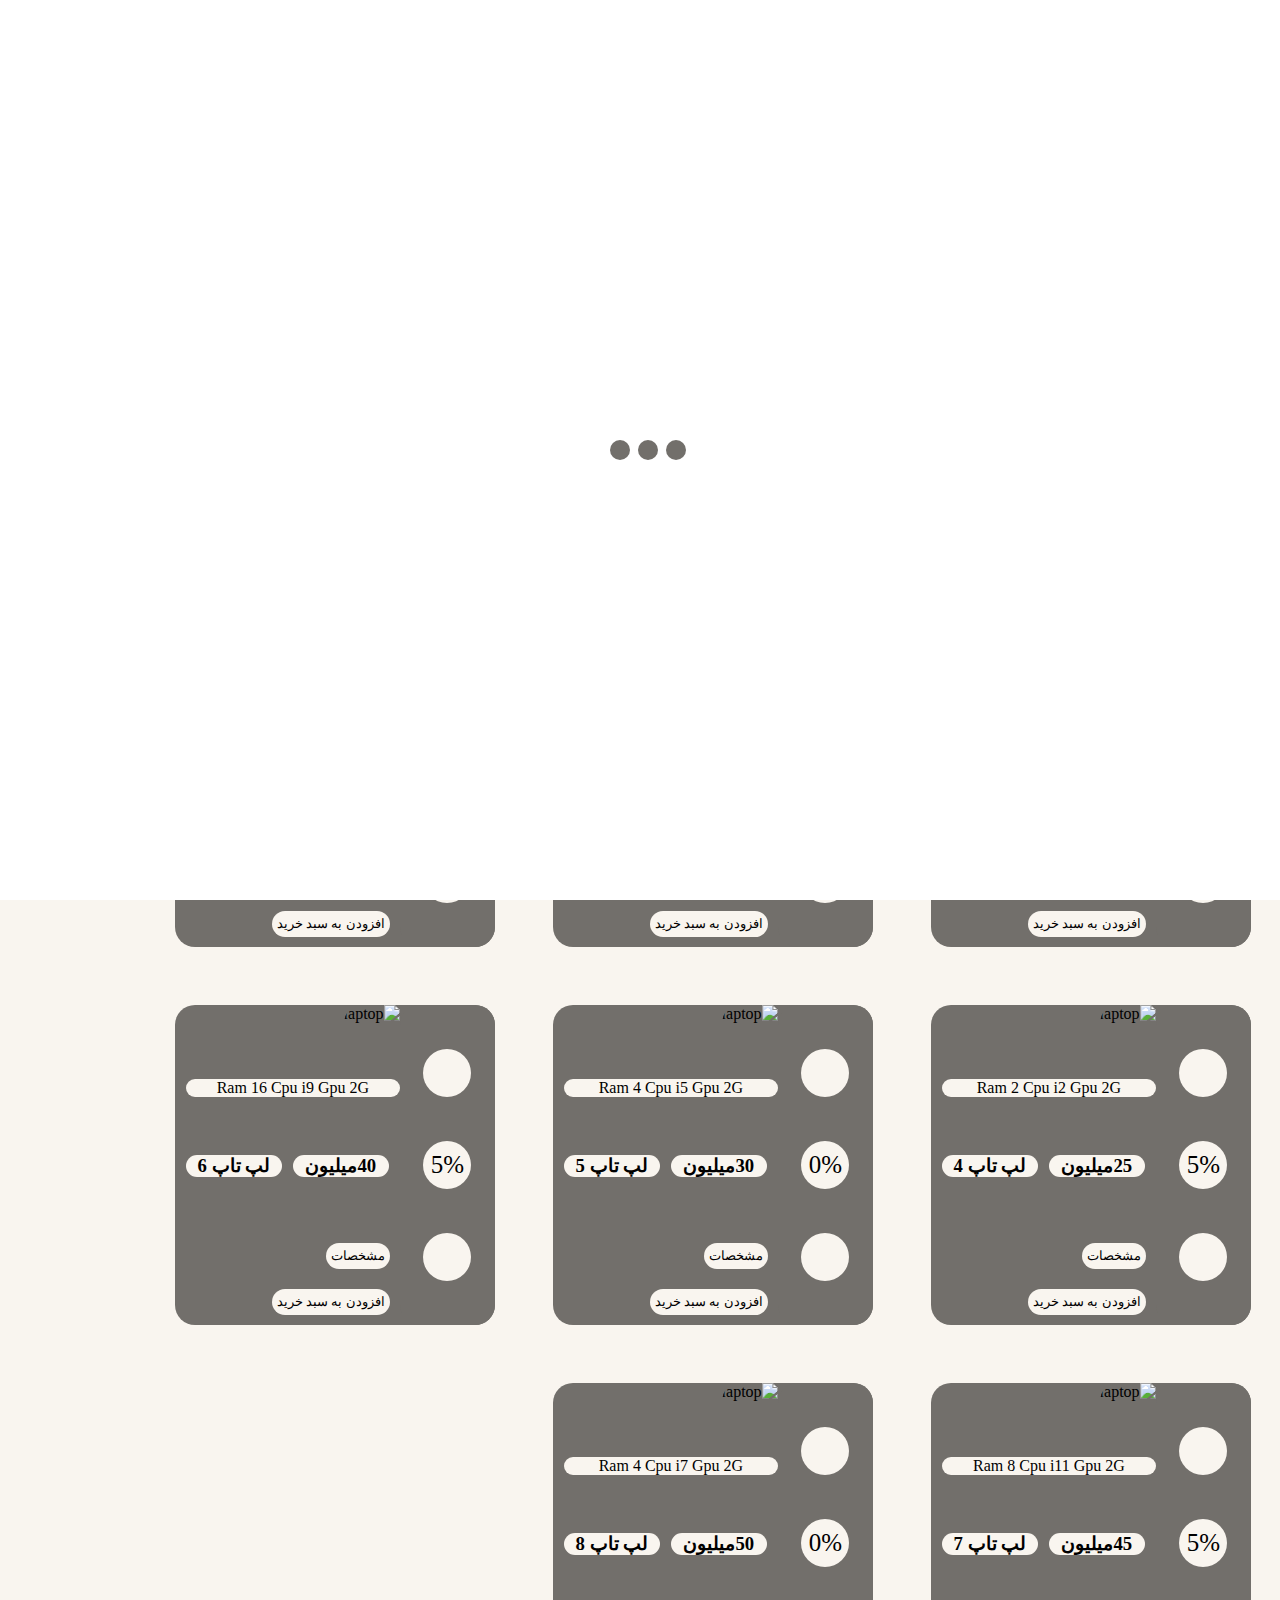
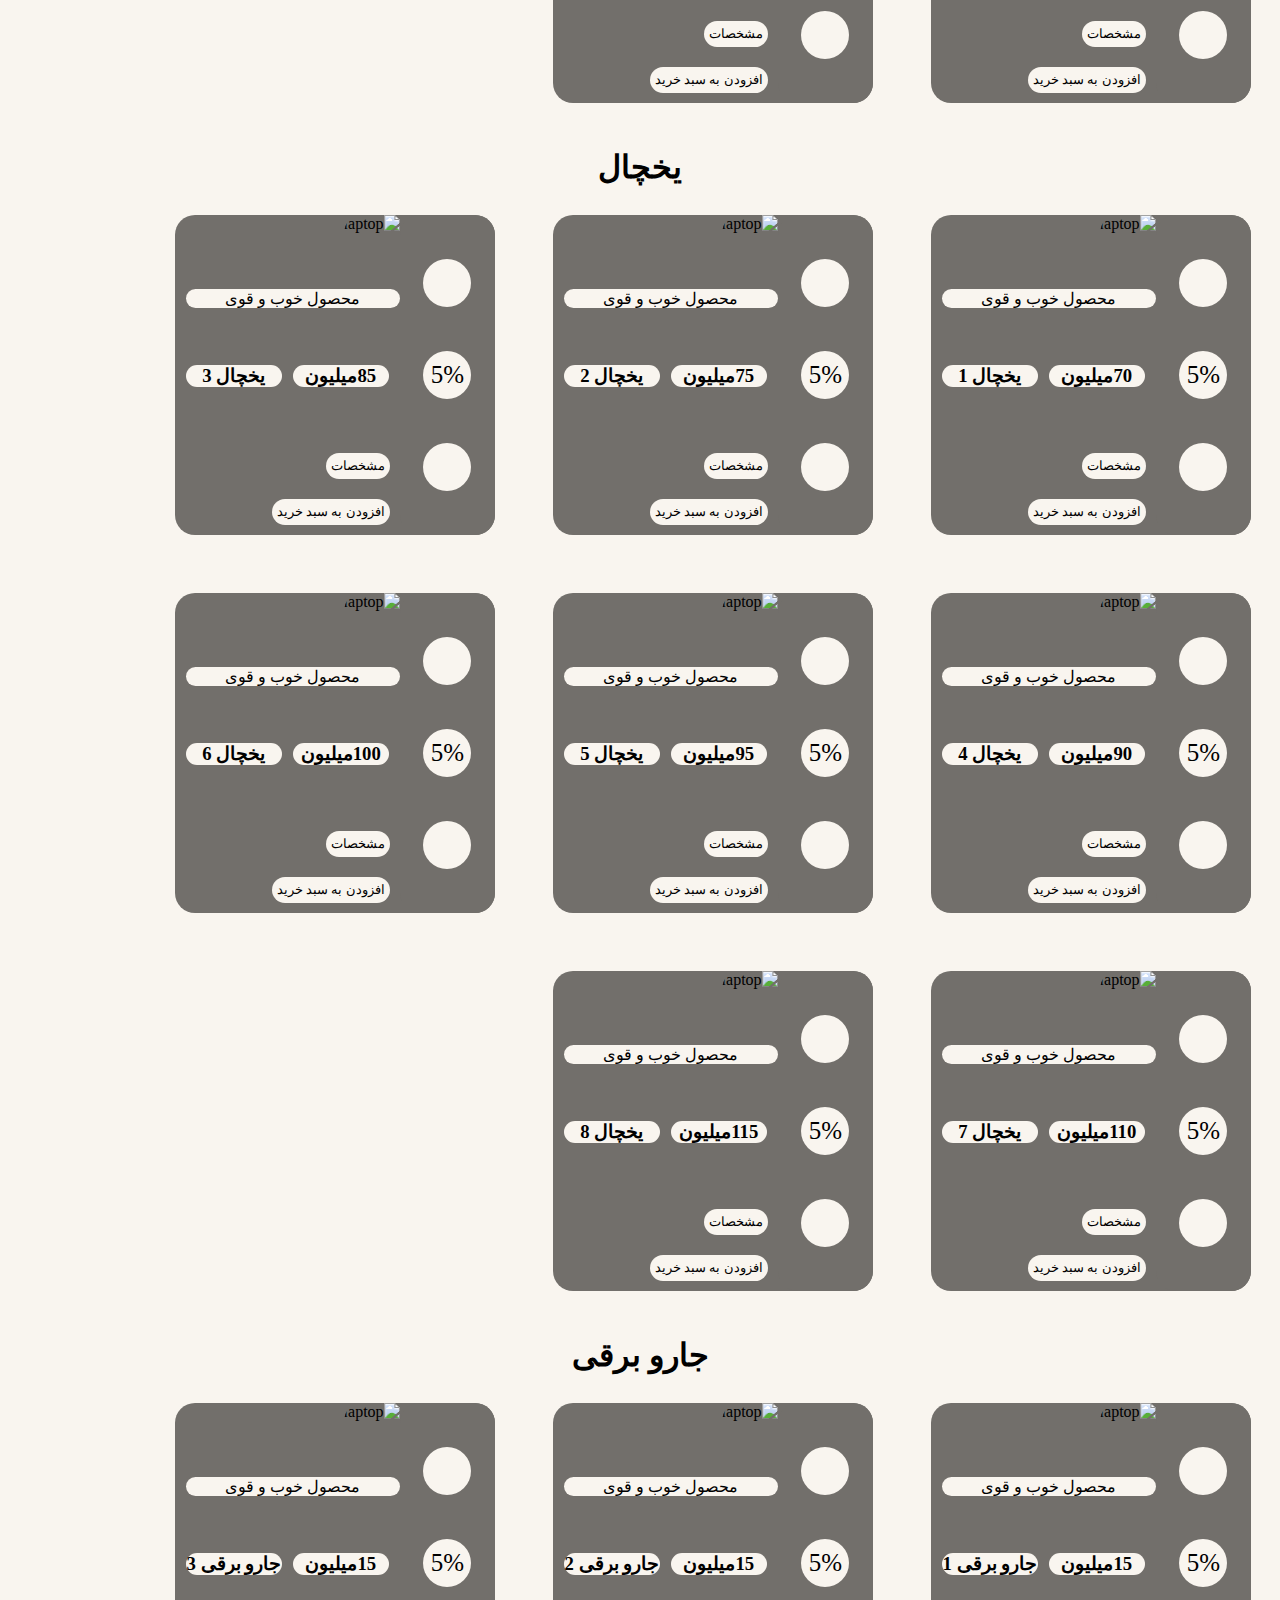
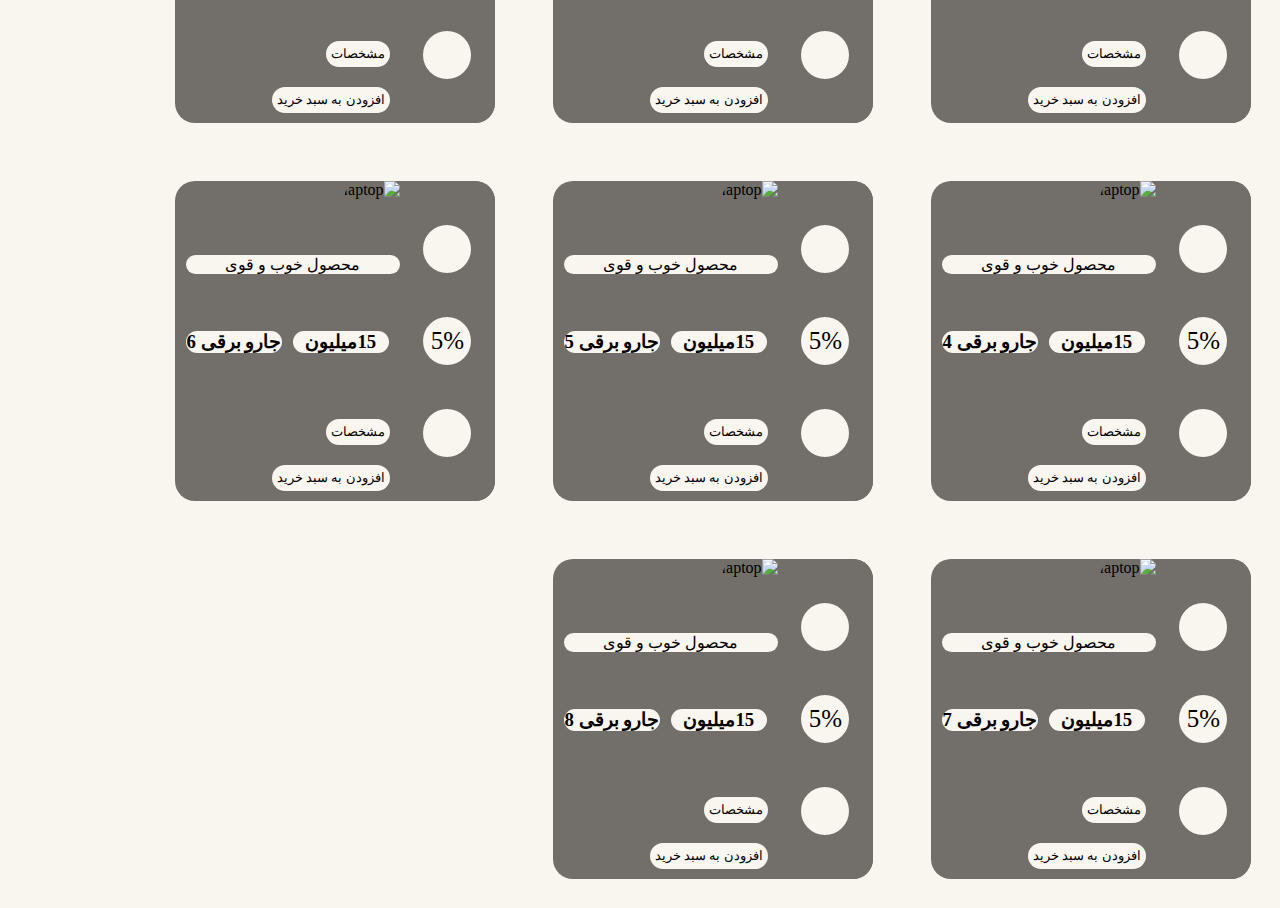
==== index.html @ 96d72510 "Add files via upload" ====
<!doctype html>
<html lang="en" xmlns="http://www.w3.org/1999/html">
<head>
    <meta charset="UTF-8">
    <meta name="viewport"
          content="width=device-width, user-scalable=no, initial-scale=1.0, maximum-scale=1.0, minimum-scale=1.0">
    <meta http-equiv="X-UA-Compatible" content="ie=edge">
    <link rel="stylesheet" href="css/mine.css">
    <link rel="stylesheet" href="css/media.css">
    <link rel="stylesheet" href="icofont/icofont.min.css">
    <title>خانه</title>
</head>
<body>
<div id="container">
    <div class="loader-div">
        <div class="loader">
            <div class="loader-circle"></div>
            <div class="loader-circle"></div>
            <div class="loader-circle"></div>
        </div>
    </div>
    <header>
        <div class="menuBar">
            <span><i class="icofont-justify-all"></i></span>
        </div>
        <div class="searchBox">
            <input type="text" placeholder="محصول خود را پیدا کنید..!">
            <span class="icon"><i class="icofont-ui-search"></i></span>
        </div>
        <div class="login">
            <div class="btnLogin">
                <a href="registerUser.html">ورود / ثبت نام</a><span><i class="icofont-ui-user"></i></span>
            </div>
        </div>

    </header>
    <nav id="navBar">
        <ul class="listMenu">
            <li><a href="" id="kala">دسته بندی کالا</a></li>
            <li><a href="">پر فروش ترین</a></li>
            <li><a href="">محصولات با تخفیف</a></li>
            <li><a href="">تماس با ما</a></li>
            <li><a href="">سوالات پر تکرار</a></li>
        </ul>
    </nav>
    <section id="sliderSite">
        <i class="icofont-curved-double-left"></i>
        <i class="icofont-curved-double-right"></i>
        <img class="imgSlider" src="image/1.jpg" alt="">

        <div class="counterImg">
            <div class="circle"></div>
            <div class="circle"></div>
            <div class="circle"></div>
        </div>
    </section>
    <section id="productLapTop" class="section-product">
        <div class="title"><h1>لپ تاپ</h1></div>
        <div id="containerProductLapTop" class="containerProduct">
<!--            <div class="product">-->
<!--                <div class="existence-discount">-->
<!--                    <div class="existence"><span><i class="icofont-check-alt"></i></span></div>-->
<!--                    <div class="discount"><span>5%</span></div>-->
<!--                    <div class="like"><span><i class="icofont-heart"></i></span></div>-->
<!--                </div>-->
<!--                <div class="img-price">-->
<!--                    <div class="img">-->
<!--                        <img src="productImg/kala1.jpg" alt="laptop">-->
<!--                    </div>-->
<!--                    <div class="details"><span>Ram 4 Cpu i5  Gpu 2G</span></div>-->
<!--                    <div class="price">-->
<!--                       <h3>10میلیون</h3><h3>iman</h3>-->
<!--                    </div>-->
<!--                    <div class="btn">-->
<!--                        <button class="btn-details">مشخصات</button>-->
<!--                        <button class="btn-addCart">افزودن به سبد خرید</button>-->
<!--                    </div>-->
<!--                </div>-->
<!--            </div>-->
        </div>

    </section>
    <section id="productRefrigerator" class="section-product">
        <div class="title"><h1>یخچال</h1></div>
        <div id="containerProductRefrigerator" class="containerProduct">
        </div>

    </section>
    <section id="productCleaner" class="section-product">
        <div class="title"><h1>جارو برقی</h1></div>
        <div id="containerProductCleaner" class="containerProduct">
        </div>
    </section>
</div>
<div class="modal-parent">
<div class="modal">
    <span class="X"><i class="icofont-error"></i></span>
    <h5>برای افزودن محصول به سبد خرید ثبت نام / ورود کنید</h5>
    <div class="login">
        <div class="btnLogin">
            <a href="registerUser.html">ورود / ثبت نام</a><span><i class="icofont-ui-user"></i></span>
        </div>
    </div>
</div>
</div>
<div class="showKala">
    <div class="menuBar-kala">
    <span class="spanClosedShow"><i class="icofont-error"></i></span>
        <ul>
            <li><a href="#containerProductLapTop">لپ تاپ</a></li>
            <li><a href="#containerProductRefrigerator">یخچال</a></li>
            <li><a href="#containerProductCleaner">جارو برقی</a></li>
        </ul>


    </div>
</div>
</body>
<script src="js/sliderScript.js"></script>
<script src="js/mine.js"></script>
<script src="js/loader.js"></script>
</html>
---- css/mine.css ----
@font-face {
    font-family: iranSans;
    src: url("../FontsIranSans/ttf/IRANSansWeb(FaNum).ttf") format("opentype"),
    url("../FontsIranSans/ttf/IRANSansWeb(FaNum)_Bold.ttf") format("opentype"),
    url("../FontsIranSans/ttf/IRANSansWeb(FaNum)_Light.ttf") format("opentype"),
    url("../FontsIranSans/ttf/IRANSansWeb(FaNum)_Medium.ttf") format("opentype"),
    url("../FontsIranSans/ttf/IRANSansWeb(FaNum)_UltraLight.ttf") format("opentype");
}

:root {
    --bgColor: #726f6b;
    --txtColor: #454647;
    --bgColor2: #f9f5ef;
}

* {
    direction: rtl;
    box-sizing: border-box;
    margin: 0;
    padding: 0;
    font-family: iranSans, 'sans-serif';
    list-style: none;
    text-decoration: none;
    transition: all 300ms;
}

#container {
    width: 100%;
    height: 100%;
}

/*                         header              */
header {
    width: 100%;
    height: 5rem;
    background-color: var(--bgColor);
    display: flex;
    justify-content: space-evenly;
    align-items: center;
}

.searchBox {
    width: 17rem;
    height: 3rem;
    background-color: white;
    border-radius: 5px;
}

.searchBox input {
    padding: 10px;
    width: 15rem;
    height: 100%;
    border: none;
    outline: none;
}

.btnLogin {
    display: flex;
    align-items: center;
    width: 10rem;
    height: 3rem;
    background-color: white;
    border-radius: 5px;
}

.btnLogin a {
    padding: 10px;
    width: 8rem;
    height: 100%;
    color: var(--txtColor);
}

.menuBar {
    display: none;
}

/*                       navBar                     */
#navBar {
    display: flex;
    align-items: center;
    width: 100%;
    height: 4rem;
    background-color: var(--bgColor2);
}

#navBar .listMenu {
    display: flex;
    margin: 1rem;
}

#navBar .listMenu li a {
    color: var(--txtColor);
    margin-right: 1rem;
}


/*                       slider                     */
#sliderSite {
    background-color: var(--bgColor);
    width: 100%;
    height: 25rem;
}

#sliderSite img {
    margin: 1rem 3rem 0 0;
    width: 80%;
    height: 20rem;
    border-radius: 5px;
}

#sliderSite i {
    cursor: pointer;
    border: 2px solid white;
    border-radius: 50%;
    font-size: 20px;
    color: white;
    top: -1rem;
    margin-right: 1rem;
    right: 8rem;
    position: relative;
}

#sliderSite i:hover {
    border: 2px solid var(--bgColor2);
    color: var(--bgColor2);
    box-shadow: 1px 1px 5px var(--bgColor2);
}

.counterImg {
    display: flex;
    justify-content: center;
    margin-top: .5rem;
}

.counterImg .circle {
    cursor: pointer;
    margin: 5px;
    width: 1.5rem;
    height: 3px;
    background-color: #E4E5EA;
}

.active {
    background-color: var(--bgColor2) !important;
}


/*                         product                           */
.section-product {
    width: 100%;
    background-color: var(--bgColor2);
}

.section-product .title {
    text-align: center;
    padding-top: 1rem;
}

.containerProduct {
    /*overflow: scroll;*/
    display: flex;
    /*justify-content: space-between;*/
    flex-wrap: wrap;

}

.product {
    margin: 29px;
    display: flex;
    width: 20rem;
    height: 20rem;
    border-radius: 20px;
    background: var(--bgColor);
}

.img-price {
    display: flex;
    flex-flow: column;
    justify-content: space-between;
}

.img-price .img img {
    width: 259px;
    height: 194px;
    border-radius: 20px 0 0 0;
}

.existence-discount {
    display: flex;
    flex-flow: column;
    justify-content: space-evenly;
    align-items: center;
    border-radius: 20px;
    width: 30%;
    background: var(--bgColor);
}

.price {
    display: flex;
    justify-content: space-evenly;
}

.price h3 {
    margin-top: 2px;
    border-radius: 20px;
    text-align: center;
    width: 6rem;
    background: var(--bgColor2);
}

.btn button {
    background-color: var(--bgColor2);
    border-radius: 20px;
    cursor: pointer;
    margin: 10px;
    padding: 5px;
    border: none;
    outline: none;
}

.btn button:hover {
    background-color: black;
    color: white;
}

.details {
    border-radius: 20px;
    text-align: center;
    width: 95%;
    background-color: var(--bgColor2);
}

.existence-discount div {
    display: flex;
    align-items: center;
    font-size: 25px;
    justify-content: center;
    width: 3rem;
    height: 3rem;
    background-color: var(--bgColor2);
    border-radius: 50%;
}

.icofont-error {
    color: red;
}

.icofont-check-alt {
    color: green;
}

/*                modal                    */

.modal-parent {
    position: fixed;
    top: 0;
    left: 0;
    height: 100vh;
    width: 100%;
    display: none;
}

.modal {
    background: white;
    width: 32%;
    padding: 30px;
    border-radius: 6px;
    top: 50%;
    left: -14%;
    transform: translate(-50%, -50%);
    font-size: 22px;
    font-family: iranSans, 'sans-serif';
    position: relative;
    animation: 0.5s drop;
}

@keyframes drop {
    0% {
        top: -100px;
    }
    100% {
        top: 50%;
    }
}

.modal h5 {
    text-align: center;
}

.modal .btnLogin {
    margin: 10px;
    width: 12rem;
    border: 2px solid var(--bgColor);

}

.modal .btnLogin a {
    width: 10rem;
}

/*               loader                    */

.loader-div {
    position: fixed;
    align-items: center;
    display: flex;
    width: 100% !important;
    height: 100% !important;
    background: white;
    z-index: 1000 !important;
}

.loader {
    height: 100px;
    width: 100px;
    border-radius: 50%;
    display: flex;
    align-items: center;
    margin: 0 auto;
}

.loader-div.hidden {
    animation: fadeOut 2s;
    animation-fill-mode: forwards;
}

@keyframes fadeOut {
    100% {
        opacity: 0;
        visibility: hidden;
    }
}

.loader-circle {
    background: var(--bgColor);
    width: 20px;
    height: 20px;
    margin: 0 4px;
    border-radius: 50%;
    animation: animate 2s infinite linear;
}

.loader-circle:nth-child(1) {
    animation-delay: 0.5s;
}

.loader-circle:nth-child(2) {
    animation-delay: 1s;
}

.loader-circle:nth-child(3) {
    animation-delay: 1.5s;
}

@keyframes animate {
    0%,
    100% {
        opacity: 0;
    }
    50% {
        opacity: 1;
    }
}

/*             menuBar showKala                      */

.showKala {
    top: 0;
    left: 0;
    width: 100%;
    position: fixed;
    height: 100vh;
    display: none;
}

.menuBar-kala {
    top: 50%;
    right: 25%;
    background-color: var(--bgColor);
    width: 50%;
    position: relative;
    height: 5rem;
    border-radius: 20px;
    animation: 0.5s drop;
}

.menuBar-kala ul {
    width: 100%;
    height: 10px;
    display: flex;
    justify-content: space-evenly;
    align-items: center;
}

.menuBar-kala a {
    font-size: 20px;
    color: var(--bgColor2);
}

.showKala span {
    cursor: pointer;
    margin: 1rem;
    font-size: 20px;
}
---- css/media.css ----
@media (max-width: 450px) {
    .btnLogin {
        font-size: 20px;
        display: flex;
        justify-content: center;
        align-items: center;
        width: 3rem !important;
        height: 3rem !important;
    }

    .searchBox input {
        width: 8rem !important;

    }

    .searchBox {
        width: 10rem !important;
    }

    .btnLogin a {
        display: none;
    }

    .menuBar {
        color: white;
        font-size: 20px;
        width: 1rem;
        display: block;
    }

    #navBar {
        display: none;
    }

    .img-price .img img {
        width: 150px !important;
        height: 100px !important;
        border-radius: 0;
    }

    .existence-discount div {
        font-size: 15px !important;
        width: 30px !important;
        height: 30px !important;
    }

    .product {
        width: 10rem !important;
        font-size: 10px;
        height: 17rem !important;
        display: block;
    }

    .btn button {
        margin: 4px !important;
        padding: 2px !important;
    }

    .price h3 {
        margin-top: 5px !important;;
        width: 4rem !important;
    }

    .containerProduct {
        overflow: scroll;
        display: flex;
        flex-wrap: nowrap;
    }
}

/*       max withe 756                    */
@media (max-width: 756px) {
    .product {
        width: 14rem;
        display: block;
    }

    .existence-discount {
        display: flex;
        flex-flow: row;
        width: 100%;
        height: 3rem;
    }

    .img-price .img img {
        width: 200px;
        height: 150px;
        border-radius: 0;
    }

    .existence-discount div {
        font-size: 20px;
        width: 2rem;
        height: 2rem;
    }
}

/*       max width 765 px                */
@media (max-width: 770px) {
    #sliderSite img {
        border-radius: 0;
        margin: 0;
        width: 100%;
    }

    #sliderSite i {
        top: 3rem;
        right: 0;
    }
}
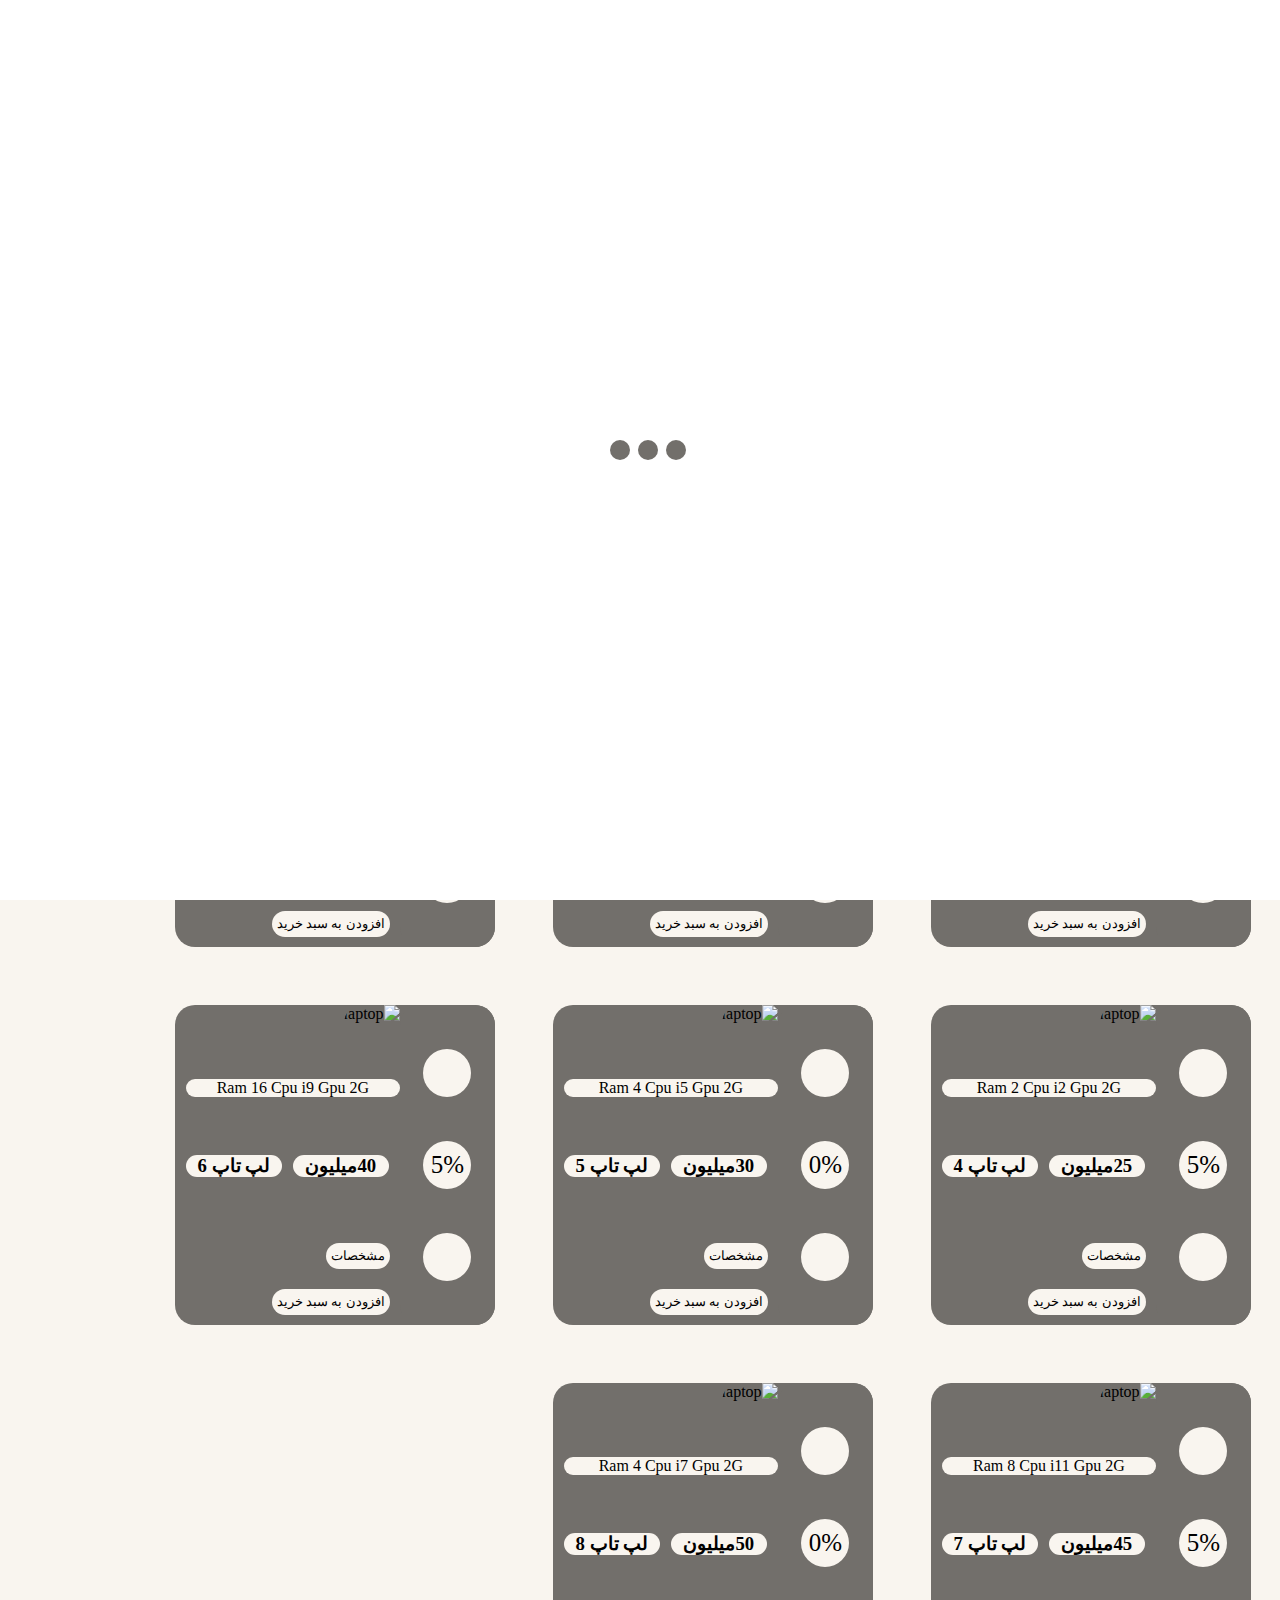
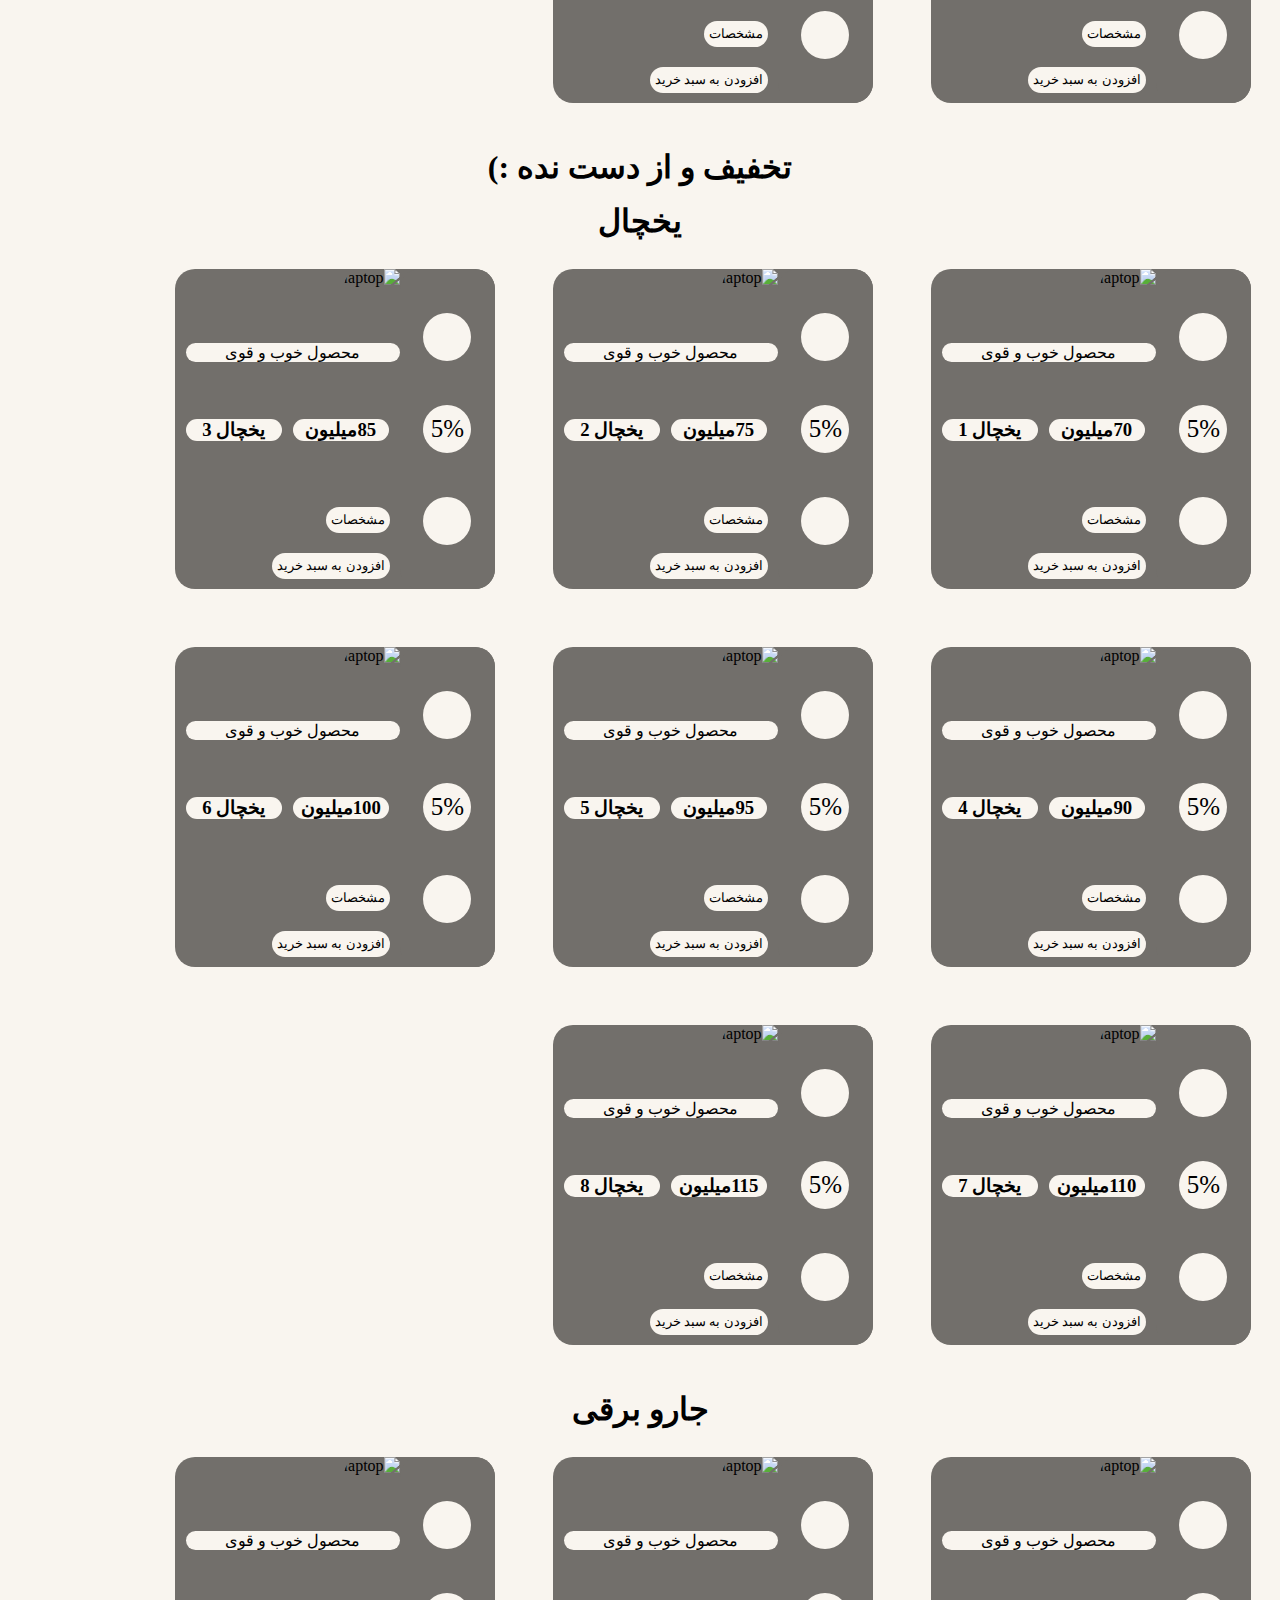
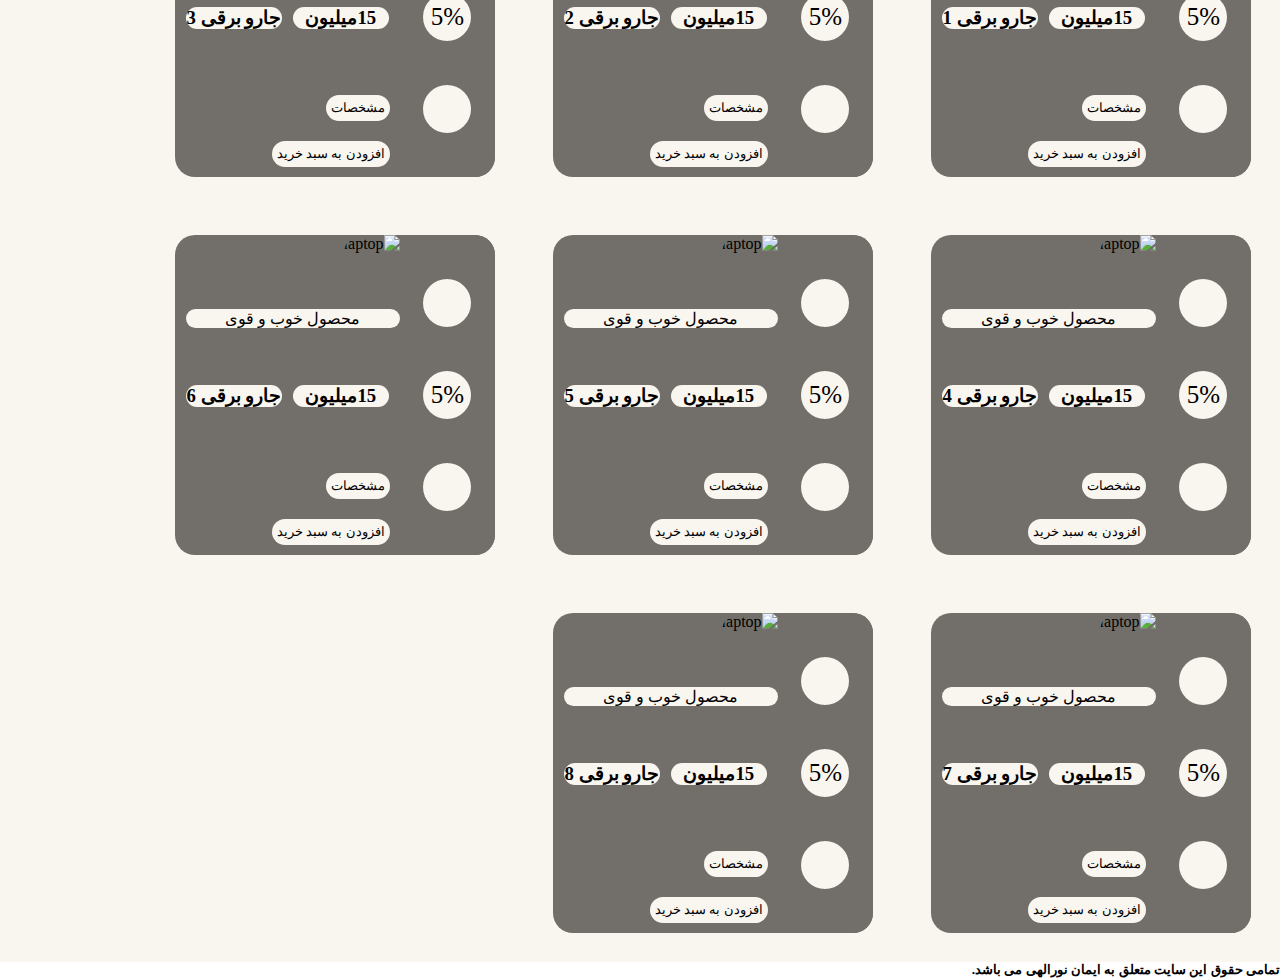
==== commit 260452c0: "Add files via upload" ====
--- a/index.html
+++ b/index.html
@@ -8,7 +8,7 @@
     <link rel="stylesheet" href="css/mine.css">
     <link rel="stylesheet" href="css/media.css">
     <link rel="stylesheet" href="icofont/icofont.min.css">
-    <title>خانه</title>
+    <title>صفحه اصلی</title>
 </head>
 <body>
 <div id="container">
@@ -21,7 +21,30 @@
     </div>
     <header>
         <div class="menuBar">
-            <span><i class="icofont-justify-all"></i></span>
+            <span id="showMenuBarMO"><i class="icofont-justify-all"></i></span>
+            <div class="menuBarMo">
+                <div class="menuMO">
+                    <ul>
+                        <li><a href="">دسته بندی کالا</a>
+                            <ul>
+                                <li><a href="#containerProductLapTop">لپ تاپ</a></li>
+                                <li><a href="#containerProductRefrigerator" class="iman">لوازم برقی</a>
+                                    <ul>
+                                        <li><a href="">یخچال</a></li>
+                                        <li><a href="">جارو برقی</a></li>
+                                    </ul>
+
+                                </li>
+                            </ul>
+
+
+                        </li>
+                        <li><a href="#showProductDiscount">محصولات با تخفیف</a></li>
+                        <li><a href="">تماس با ما</a></li>
+                        <li><a href="">سوالات پر تکرار</a></li>
+                    </ul>
+                </div>
+            </div>
         </div>
         <div class="searchBox">
             <input type="text" placeholder="محصول خود را پیدا کنید..!">
@@ -32,13 +55,17 @@
                 <a href="registerUser.html">ورود / ثبت نام</a><span><i class="icofont-ui-user"></i></span>
             </div>
         </div>
+        <div class="login">
+            <div class="btnLogin">
+                <a href="registerUser.html">سبد خرید</a><span><i class="icofont-ui-cart"></i></span>
+            </div>
+        </div>
 
     </header>
     <nav id="navBar">
         <ul class="listMenu">
             <li><a href="" id="kala">دسته بندی کالا</a></li>
-            <li><a href="">پر فروش ترین</a></li>
-            <li><a href="">محصولات با تخفیف</a></li>
+            <li><a href="#showProductDiscount">محصولات با تخفیف</a></li>
             <li><a href="">تماس با ما</a></li>
             <li><a href="">سوالات پر تکرار</a></li>
         </ul>
@@ -57,29 +84,37 @@
     <section id="productLapTop" class="section-product">
         <div class="title"><h1>لپ تاپ</h1></div>
         <div id="containerProductLapTop" class="containerProduct">
-<!--            <div class="product">-->
-<!--                <div class="existence-discount">-->
-<!--                    <div class="existence"><span><i class="icofont-check-alt"></i></span></div>-->
-<!--                    <div class="discount"><span>5%</span></div>-->
-<!--                    <div class="like"><span><i class="icofont-heart"></i></span></div>-->
-<!--                </div>-->
-<!--                <div class="img-price">-->
-<!--                    <div class="img">-->
-<!--                        <img src="productImg/kala1.jpg" alt="laptop">-->
-<!--                    </div>-->
-<!--                    <div class="details"><span>Ram 4 Cpu i5  Gpu 2G</span></div>-->
-<!--                    <div class="price">-->
-<!--                       <h3>10میلیون</h3><h3>iman</h3>-->
-<!--                    </div>-->
-<!--                    <div class="btn">-->
-<!--                        <button class="btn-details">مشخصات</button>-->
-<!--                        <button class="btn-addCart">افزودن به سبد خرید</button>-->
-<!--                    </div>-->
-<!--                </div>-->
-<!--            </div>-->
+            <!--            <div class="product">-->
+            <!--                <div class="existence-discount">-->
+            <!--                    <div class="existence"><span><i class="icofont-check-alt"></i></span></div>-->
+            <!--                    <div class="discount"><span>5%</span></div>-->
+            <!--                    <div class="like"><span><i class="icofont-heart"></i></span></div>-->
+            <!--                </div>-->
+            <!--                <div class="img-price">-->
+            <!--                    <div class="img">-->
+            <!--                        <img src="productImg/kala1.jpg" alt="laptop">-->
+            <!--                    </div>-->
+            <!--                    <div class="details"><span>Ram 4 Cpu i5  Gpu 2G</span></div>-->
+            <!--                    <div class="price">-->
+            <!--                       <h3>10میلیون</h3><h3>iman</h3>-->
+            <!--                    </div>-->
+            <!--                    <div class="btn">-->
+            <!--                        <button class="btn-details">مشخصات</button>-->
+            <!--                        <button class="btn-addCart">افزودن به سبد خرید</button>-->
+            <!--                    </div>-->
+            <!--                </div>-->
+            <!--            </div>-->
         </div>
 
     </section>
+    <section id="showProductDiscount" class="section-product">
+        <div class="title"><h1>تخفیف و از دست نده :) </h1></div>
+        <div id="containerProductDiscount" class="containerProduct">
+
+
+        </div>
+    </section>
+
     <section id="productRefrigerator" class="section-product">
         <div class="title"><h1>یخچال</h1></div>
         <div id="containerProductRefrigerator" class="containerProduct">
@@ -91,28 +126,40 @@
         <div id="containerProductCleaner" class="containerProduct">
         </div>
     </section>
+    <footer id="footer">
+        <div id="containerFooter">
+            <h5>تمامی حقوق این سایت متعلق به ایمان نورالهی می باشد. </h5>
+            <div class="p">
+               <a href="#"><i class="icofont-telegram"></i></a>
+                <a href="#"><i class="icofont-instagram"></i></a>
+            </div>
+        </div>
+    </footer>
 </div>
 <div class="modal-parent">
-<div class="modal">
-    <span class="X"><i class="icofont-error"></i></span>
-    <h5>برای افزودن محصول به سبد خرید ثبت نام / ورود کنید</h5>
-    <div class="login">
-        <div class="btnLogin">
-            <a href="registerUser.html">ورود / ثبت نام</a><span><i class="icofont-ui-user"></i></span>
+    <div class="modal">
+        <span class="X"><i class="icofont-error"></i></span>
+        <h5>برای افزودن محصول به سبد خرید ثبت نام / ورود کنید</h5>
+        <div class="login">
+            <div class="btnLogin">
+                <a href="registerUser.html">ورود / ثبت نام</a><span><i class="icofont-ui-user"></i></span>
+            </div>
         </div>
     </div>
 </div>
-</div>
 <div class="showKala">
     <div class="menuBar-kala">
-    <span class="spanClosedShow"><i class="icofont-error"></i></span>
+        <span class="spanClosedShow"><i class="icofont-error"></i></span>
         <ul>
             <li><a href="#containerProductLapTop">لپ تاپ</a></li>
-            <li><a href="#containerProductRefrigerator">یخچال</a></li>
-            <li><a href="#containerProductCleaner">جارو برقی</a></li>
+            <li><a href="#containerProductRefrigerator" class="iman">لوازم برقی</a>
+                <ul id="iman">
+                    <li><a href="">یخچال</a></li>
+                    <li><a href="">جارو برقی</a></li>
+                </ul>
+
+            </li>
         </ul>
-
-
     </div>
 </div>
 </body>
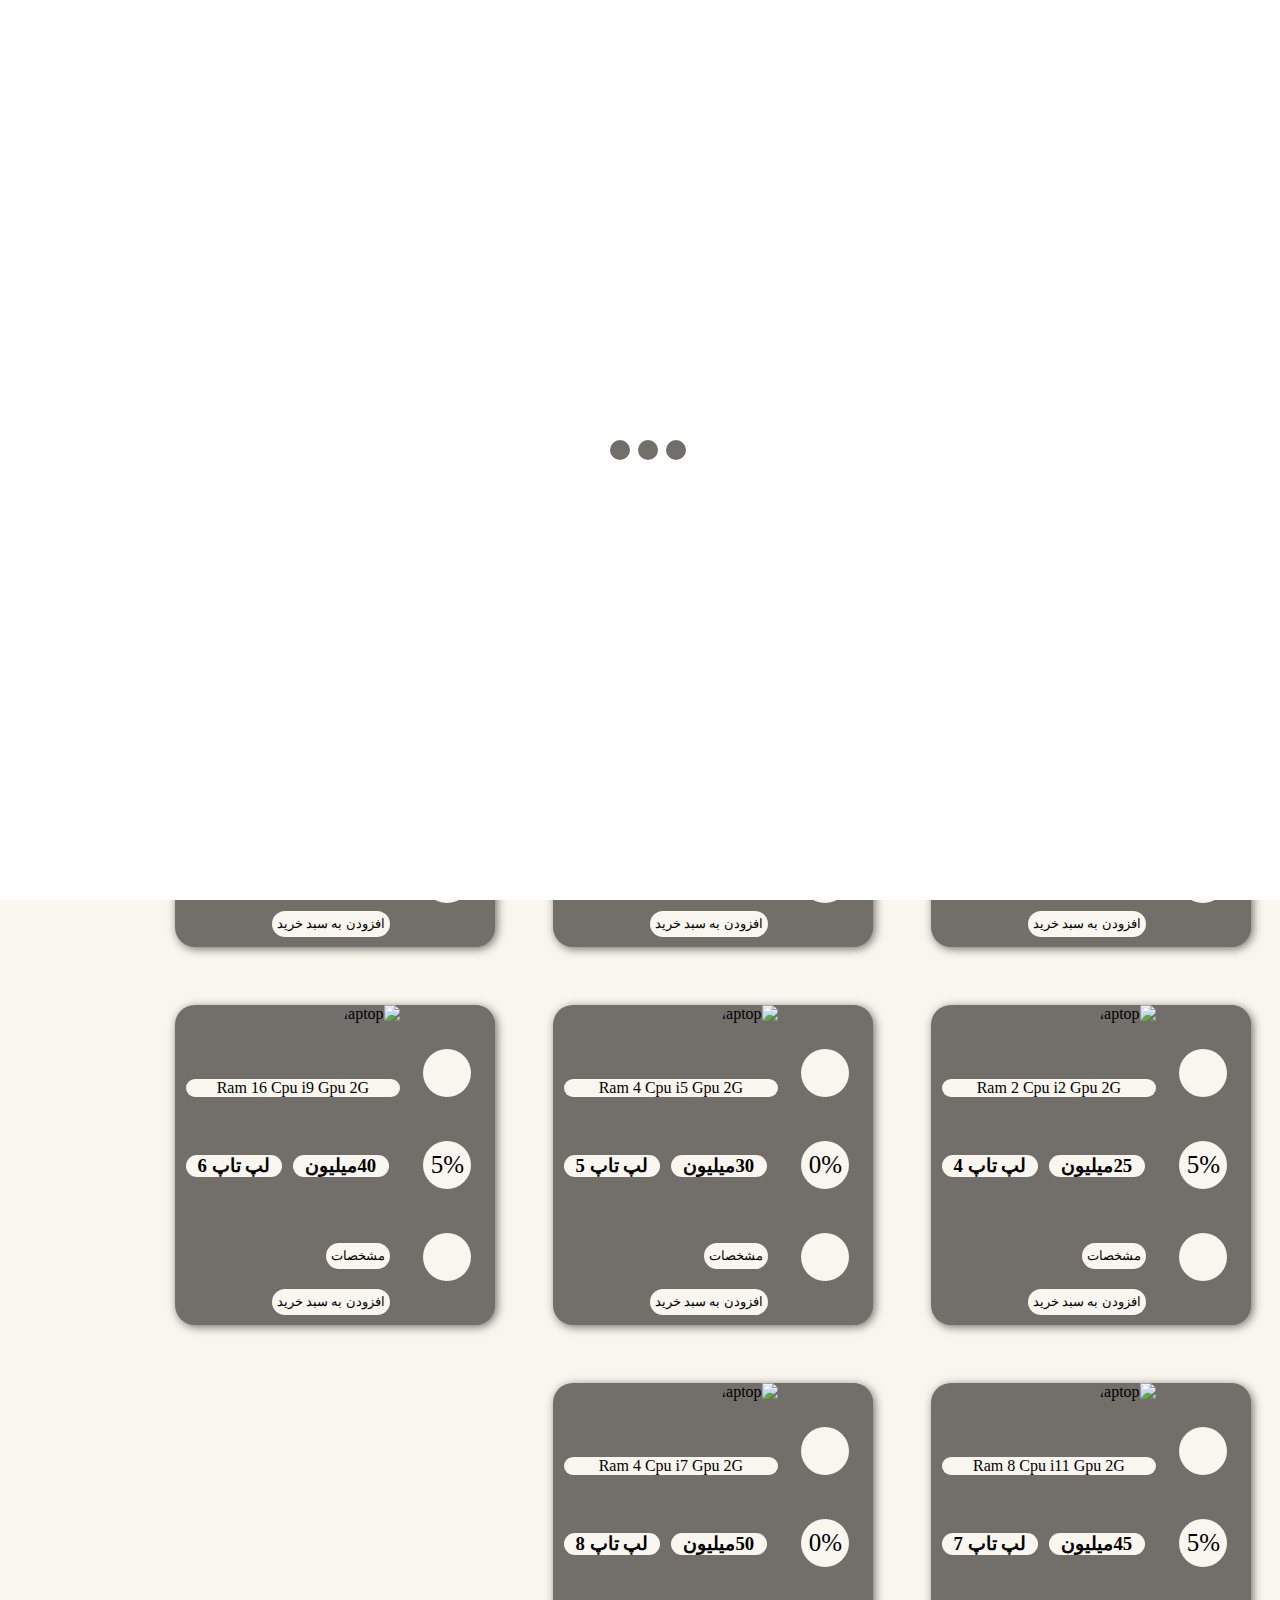
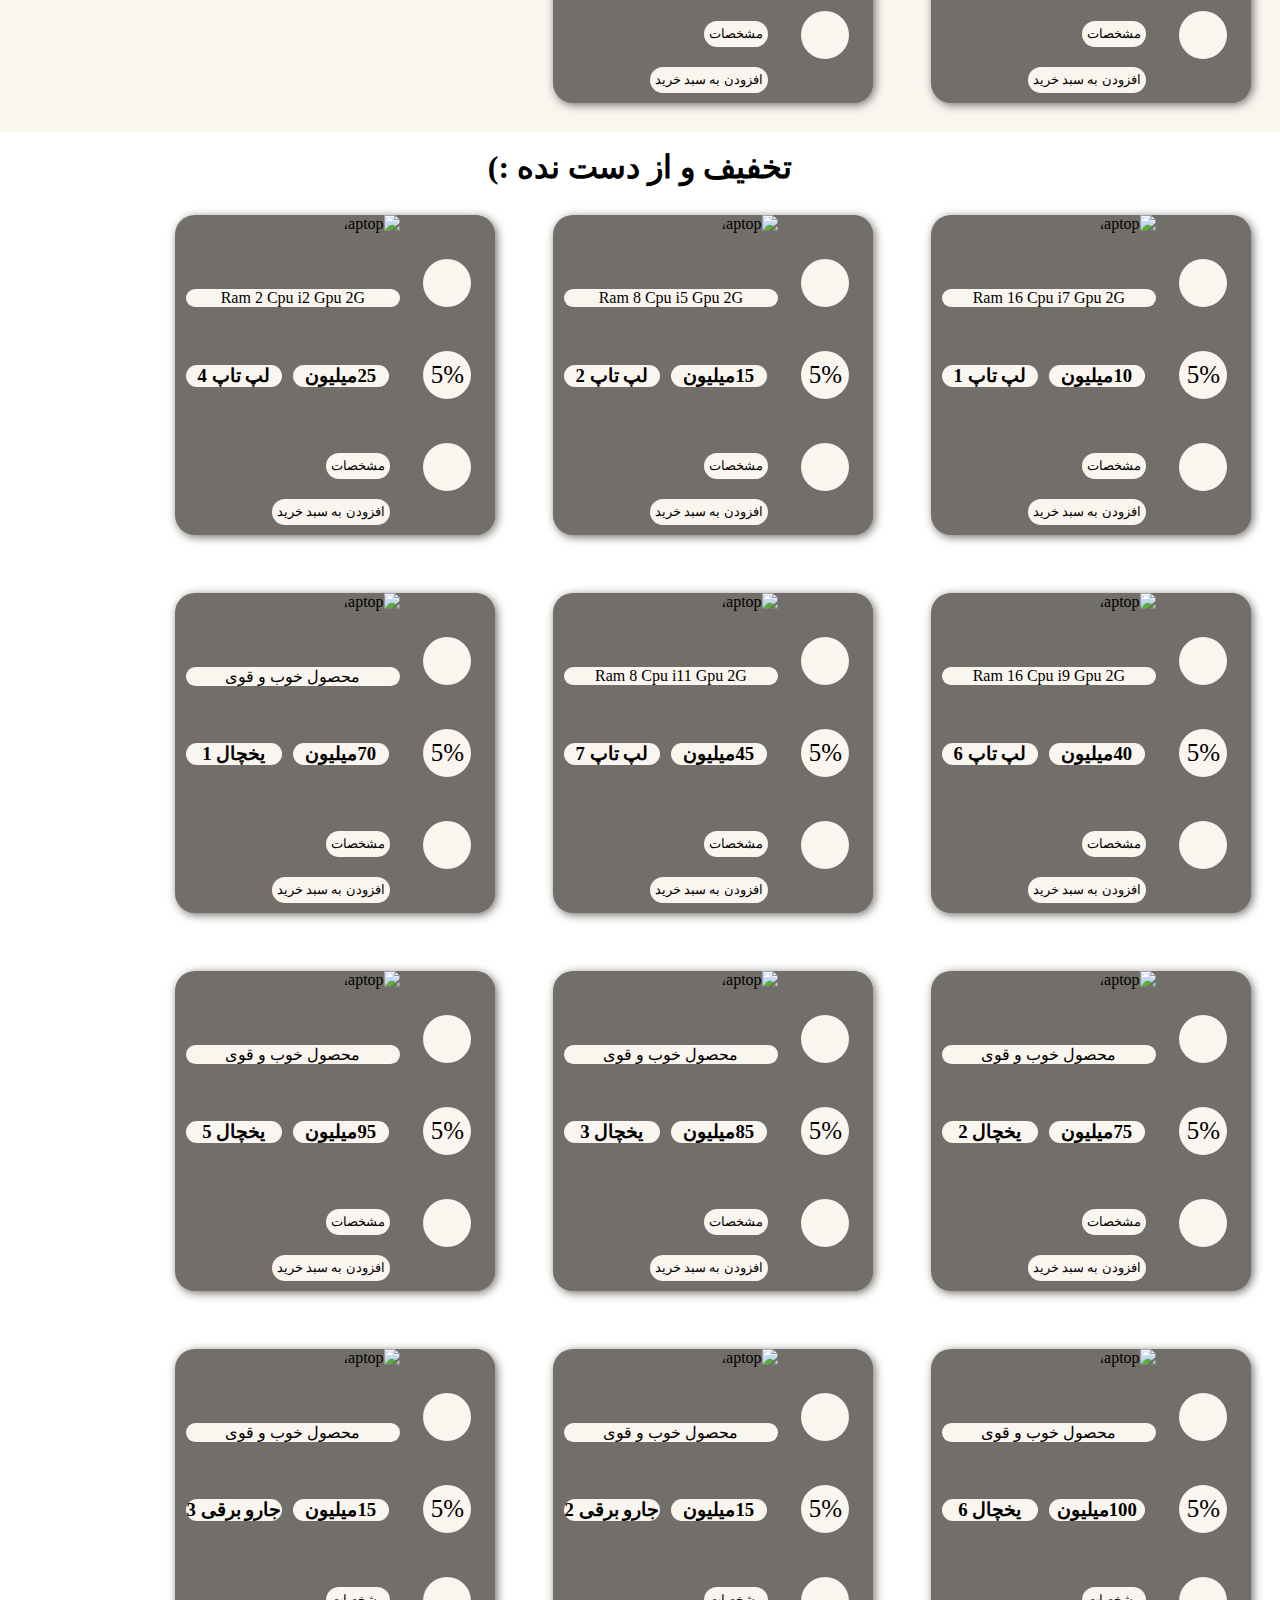
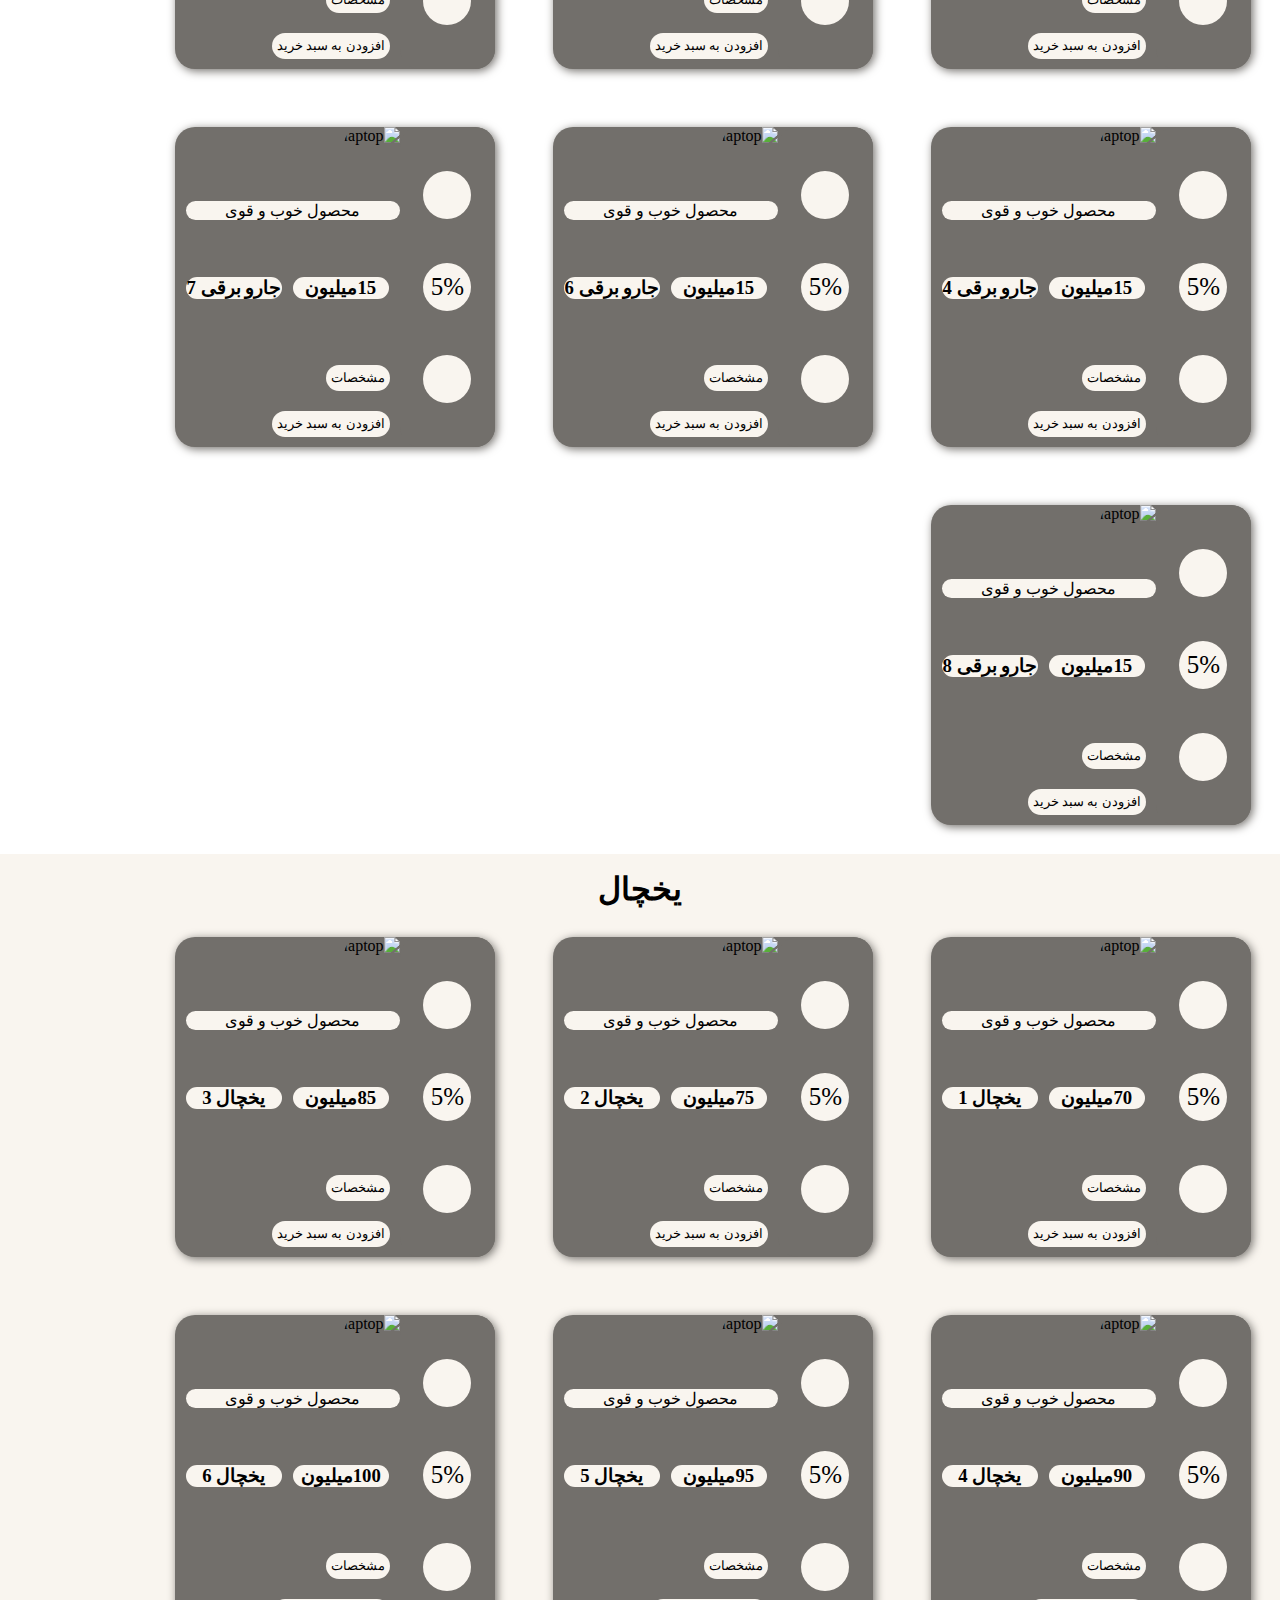
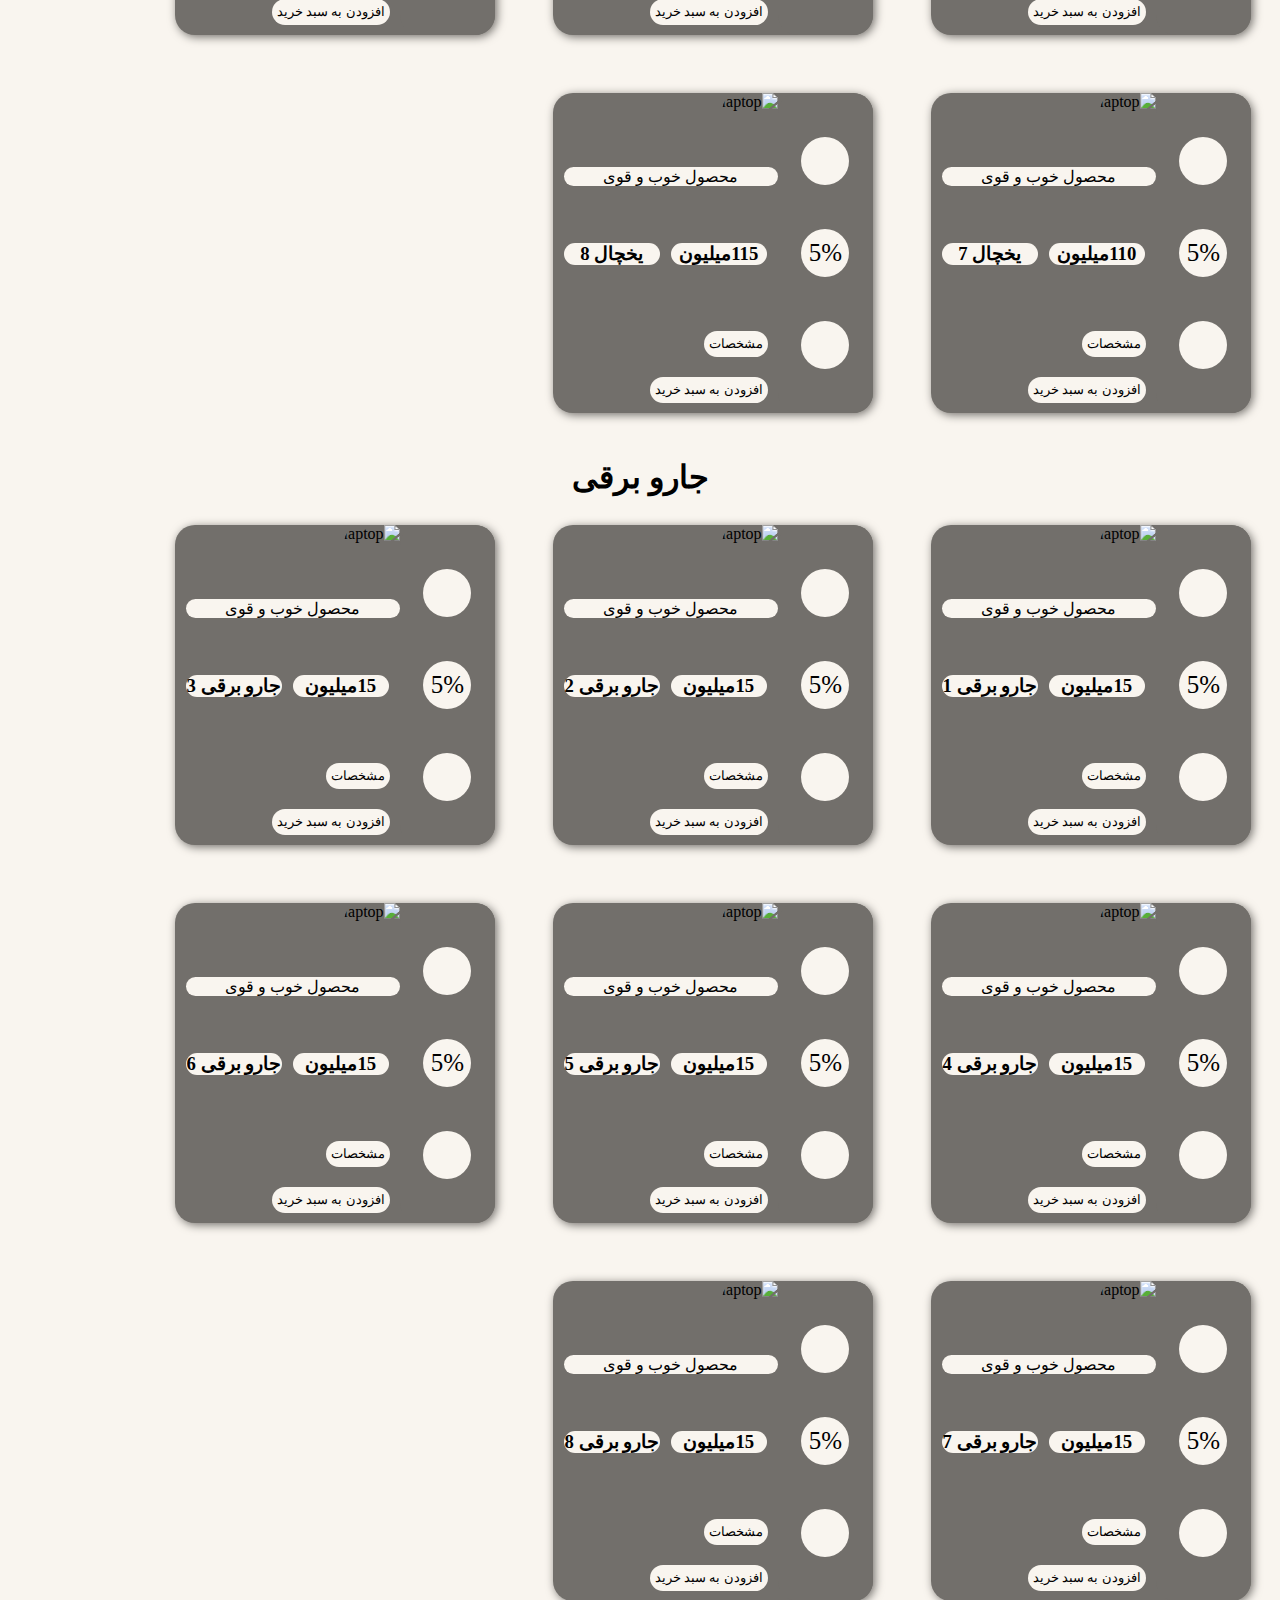
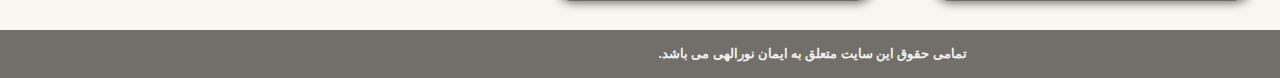
==== commit 7531c8d4: "Add files via upload" ====
--- a/index.html
+++ b/index.html
@@ -84,26 +84,6 @@
     <section id="productLapTop" class="section-product">
         <div class="title"><h1>لپ تاپ</h1></div>
         <div id="containerProductLapTop" class="containerProduct">
-            <!--            <div class="product">-->
-            <!--                <div class="existence-discount">-->
-            <!--                    <div class="existence"><span><i class="icofont-check-alt"></i></span></div>-->
-            <!--                    <div class="discount"><span>5%</span></div>-->
-            <!--                    <div class="like"><span><i class="icofont-heart"></i></span></div>-->
-            <!--                </div>-->
-            <!--                <div class="img-price">-->
-            <!--                    <div class="img">-->
-            <!--                        <img src="productImg/kala1.jpg" alt="laptop">-->
-            <!--                    </div>-->
-            <!--                    <div class="details"><span>Ram 4 Cpu i5  Gpu 2G</span></div>-->
-            <!--                    <div class="price">-->
-            <!--                       <h3>10میلیون</h3><h3>iman</h3>-->
-            <!--                    </div>-->
-            <!--                    <div class="btn">-->
-            <!--                        <button class="btn-details">مشخصات</button>-->
-            <!--                        <button class="btn-addCart">افزودن به سبد خرید</button>-->
-            <!--                    </div>-->
-            <!--                </div>-->
-            <!--            </div>-->
         </div>
 
     </section>
--- a/css/mine.css
+++ b/css/mine.css
@@ -63,6 +63,15 @@
     border-radius: 5px;
 }
 
+.btnLogin:hover {
+    background-color: black;
+    color: white;
+}
+
+.btnLogin:hover a {
+    color: white;
+}
+
 .btnLogin a {
     padding: 10px;
     width: 8rem;
@@ -70,8 +79,67 @@
     color: var(--txtColor);
 }
 
-.menuBar {
+.menuBar #showMenuBarMO {
+    color: white;
+    font-size: 20px;
     display: none;
+}
+
+.menuBarMo {
+    z-index: 1 !important;
+    position: fixed;
+    width: 80%;
+    height: 100vh;
+    display: none;
+}
+
+.menuBarMo .menuMO {
+    box-shadow: 0 0 10px;
+    width: 100%;
+    height: 100%;
+    top: 9px;
+    left: 10%;
+    position: relative;
+    background: white;
+    animation: showMenu 1s ease-in;
+}
+
+@keyframes showMenu {
+    0% {
+        left: 150px;
+    }
+    100% {
+        left: 10%;
+    }
+}
+
+.menuBarMo .menuMO ul li {
+    border: 1px solid var(--bgColor);
+    padding: 10px;
+}
+
+.menuBarMo .menuMO ul li a {
+    color: var(--txtColor);
+
+}
+
+.menuBarMo .menuMO ul li > ul {
+    font-size: 18px;
+    width: 100%;
+    background: var(--bgColor);
+}
+
+.menuBarMo .menuMO ul li > ul li a {
+    color: black;
+}
+
+.menuBarMo .menuMO ul li > ul li > ul a {
+    font-size: 15px;
+    color: white;
+}
+
+#showMenuBarMO .icofont-error {
+    color: red;
 }
 
 /*                       navBar                     */
@@ -93,6 +161,9 @@
     margin-right: 1rem;
 }
 
+#navBar .listMenu li a:hover {
+    text-shadow: 0 0 1px var(--txtColor);
+}
 
 /*                       slider                     */
 #sliderSite {
@@ -141,7 +212,7 @@
 }
 
 .active {
-    background-color: var(--bgColor2) !important;
+    background-color: black !important;
 }
 
 
@@ -171,6 +242,11 @@
     height: 20rem;
     border-radius: 20px;
     background: var(--bgColor);
+    box-shadow: 2px 2px 10px var(--bgColor);
+}
+
+.product:hover {
+    transform: scale(1.1);
 }
 
 .img-price {
@@ -247,6 +323,10 @@
 
 .icofont-check-alt {
     color: green;
+}
+
+#showProductDiscount {
+    background-color: white;
 }
 
 /*                modal                    */
@@ -373,16 +453,28 @@
     display: none;
 }
 
+
 .menuBar-kala {
-    top: 50%;
-    right: 25%;
-    background-color: var(--bgColor);
-    width: 50%;
+    top: 10rem;
+    right: 35%;
+    background-color: white;
+    width: 23%;
     position: relative;
-    height: 5rem;
+    height: 16rem;
     border-radius: 20px;
-    animation: 0.5s drop;
-}
+    box-shadow: -2px -1px 10px black;
+    animation: 0.5s show;
+}
+
+@keyframes show {
+    0% {
+        top: -100px;
+    }
+    100% {
+        top: 10%;
+    }
+}
+
 
 .menuBar-kala ul {
     width: 100%;
@@ -390,15 +482,75 @@
     display: flex;
     justify-content: space-evenly;
     align-items: center;
+}
+
+.menuBar-kala ul li > ul {
+    box-shadow: 1px 1px 10px var(--bgColor);
+    background-color: var(--txtColor);
+    width: 7rem;
+    height: 11rem;
+    position: absolute;
+    top: 4rem;
+    display: block;
+    opacity: 0;
+    visibility: hidden;
+
+}
+
+.menuBar-kala ul li > ul li {
+    margin-top: 10px;
+    width: 100%;
+    height: 2.2rem;
+}
+
+.menuBar-kala ul li > ul li a:hover {
+    display: block;
+    color: black;
+    background-color: yellow;
+}
+
+.menuBar-kala ul li > ul li a {
+    font-size: 15px;
+    color: #f1f1f1;
+}
+
+.menuBar-kala ul li:hover > ul {
+    visibility: visible;
+    opacity: 1;
 }
 
 .menuBar-kala a {
     font-size: 20px;
-    color: var(--bgColor2);
+    color: var(--txtColor);
 }
 
 .showKala span {
     cursor: pointer;
     margin: 1rem;
     font-size: 20px;
-}+}
+
+
+/*                  footer                       */
+#footer {
+    width: 100%;
+    height: 3rem;
+    background-color: var(--bgColor);
+}
+
+#containerFooter {
+    color: #f1f1f1;
+    width: 100%;
+    height: 100%;
+    display: flex;
+    justify-content: space-evenly;
+    align-items: center;
+}
+
+#containerFooter .p a {
+    color: #f1f1f1;
+    margin-right: 1rem;
+    font-size: 23px;
+}
+
+
--- a/css/media.css
+++ b/css/media.css
@@ -1,36 +1,24 @@
 @media (max-width: 450px) {
     .btnLogin {
-        font-size: 20px;
+        font-size: 15px;
         display: flex;
         justify-content: center;
         align-items: center;
-        width: 3rem !important;
-        height: 3rem !important;
+        width: 2rem !important;
+        height: 2rem !important;
     }
 
     .searchBox input {
         width: 8rem !important;
+        font-size: 10px;
 
     }
 
     .searchBox {
         width: 10rem !important;
+        height: 2rem;
     }
 
-    .btnLogin a {
-        display: none;
-    }
-
-    .menuBar {
-        color: white;
-        font-size: 20px;
-        width: 1rem;
-        display: block;
-    }
-
-    #navBar {
-        display: none;
-    }
 
     .img-price .img img {
         width: 150px !important;
@@ -66,7 +54,43 @@
         display: flex;
         flex-wrap: nowrap;
     }
+
+
 }
+
+/*       max withe 600                    */
+@media (max-width: 600px) {
+
+    .btnLogin {
+        display: flex;
+        justify-content: center;
+        align-items: center;
+        width: 3rem;
+        height: 3rem;
+    }
+
+    .btnLogin a {
+        display: none;
+    }
+
+    #navBar {
+        display: none;
+    }
+
+    .menuBar #showMenuBarMO {
+        display: block;
+    }
+
+    #containerFooter {
+        font-size: 13px;
+    }
+
+    #containerFooter .p a {
+        margin-right: 10px;
+        font-size: 15px;
+    }
+}
+
 
 /*       max withe 756                    */
 @media (max-width: 756px) {
@@ -93,6 +117,12 @@
         width: 2rem;
         height: 2rem;
     }
+
+    .menuBar-kala {
+        width: 60%;
+        height: 16rem;
+        right: 16%;
+    }
 }
 
 /*       max width 765 px                */
@@ -101,10 +131,22 @@
         border-radius: 0;
         margin: 0;
         width: 100%;
+        height: 10rem;
+    }
+
+    #sliderSite {
+        height: 15rem;
     }
 
     #sliderSite i {
         top: 3rem;
         right: 0;
     }
+}
+
+@media (min-width: 1537px) {
+    #container {
+        width: 80%;
+        margin: 0 auto;
+    }
 }